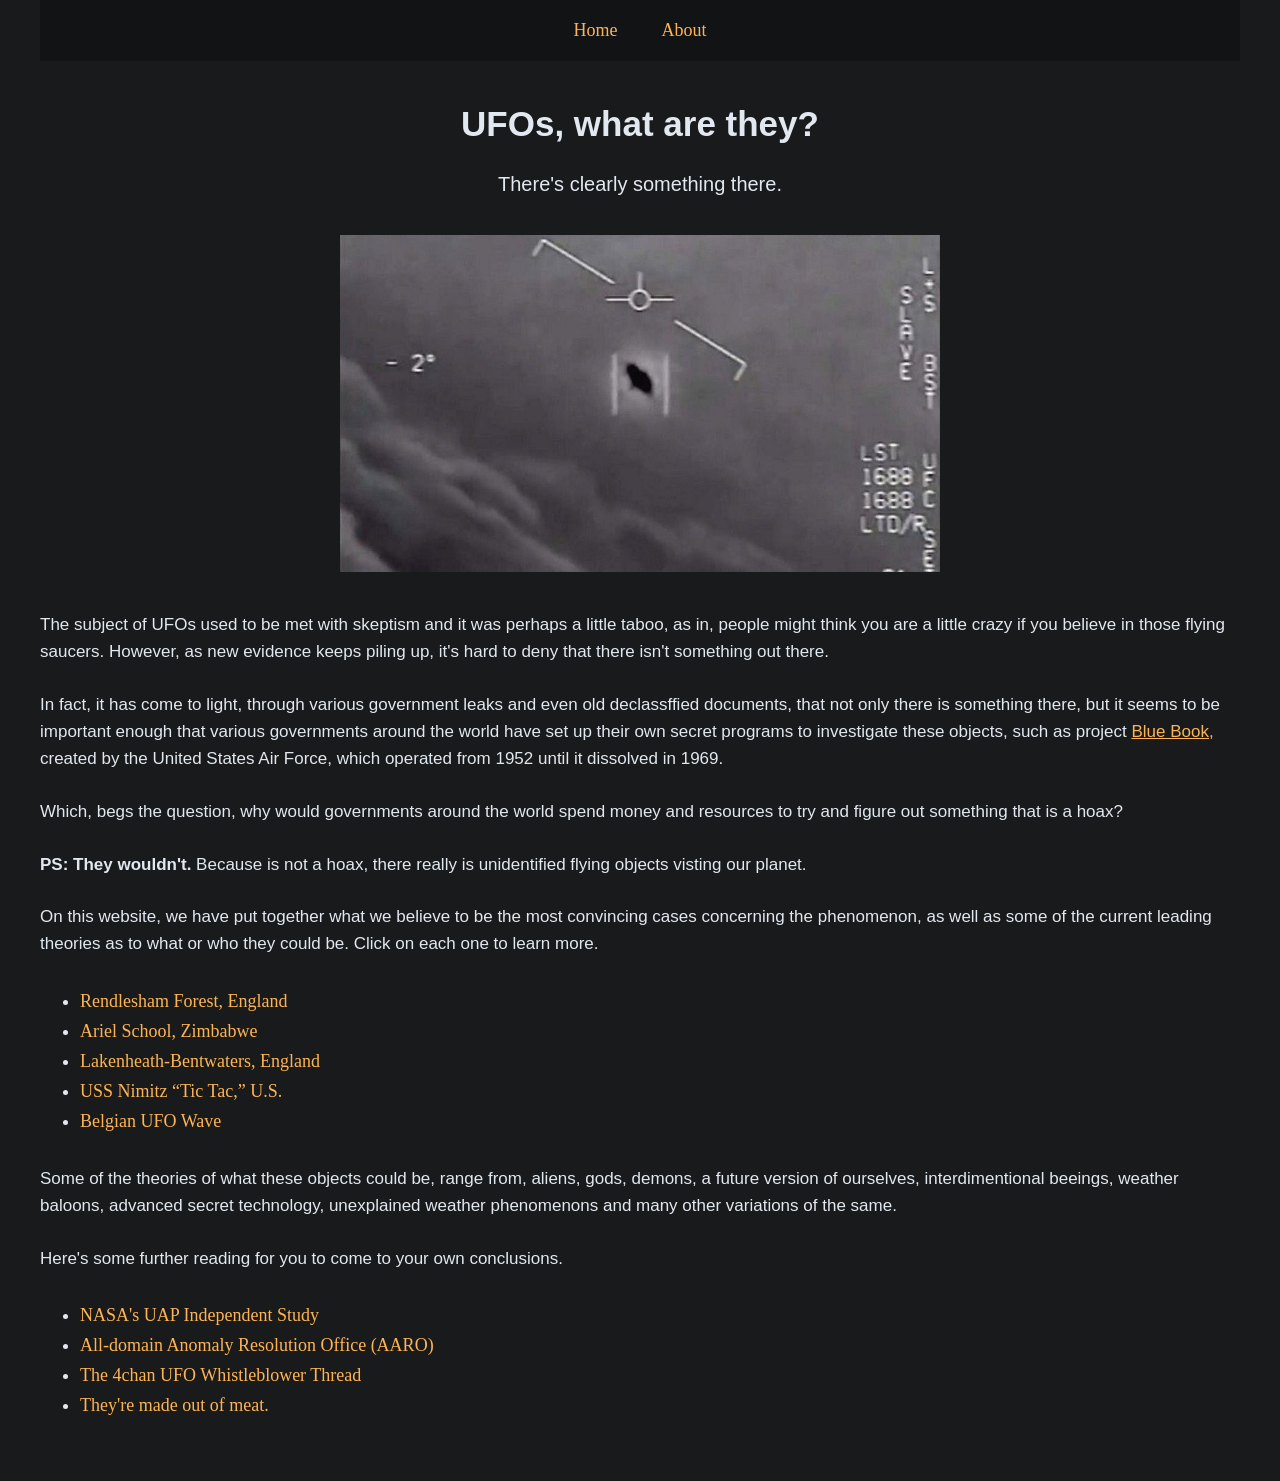
==== index.html @ 0bb03ac1 "Initial upload" ====
<!doctype html>
<html lang="en">
  <head>
    <meta charset="UTF-8" />
    <meta name="viewport" content="width=device-width, initial-scale=1.0" />
    <link rel="stylesheet" href="style.css" />
    <link rel="icon" type="image/png" href="images/favicon.png" />

    <title>Best UFO cases</title>
  </head>
  <body class="container">
    <nav>
      <a href="index.html">Home</a>
      <a href="about.html">About</a>
    </nav>
    <header>
      <h1 id="main-title">UFOs, what are they?</h1>
      <p>There's clearly something there.</p>
    </header>
    <img
      class="hero-image"
      src="images/UfoFlir.jpg"
      alt="tictac ufo still image"
    />
    <p>
      The subject of UFOs used to be met with skeptism and it was perhaps a
      little taboo, as in, people might think you are a little crazy if you
      believe in those flying saucers. However, as new evidence keeps piling up,
      it's hard to deny that there isn't something out there.
    </p>
    <p>
      In fact, it has come to light, through various government leaks and even
      old declassffied documents, that not only there is something there, but it
      seems to be important enough that various governments around the world
      have set up their own secret programs to investigate these objects, such
      as project
      <a href="https://en.wikipedia.org/wiki/Project_Blue_Book" target="_blank">
        Blue Book,</a
      >
      created by the United States Air Force, which operated from 1952 until it
      dissolved in 1969.
    </p>
    <p>
      Which, begs the question, why would governments around the world spend
      money and resources to try and figure out something that is a hoax?
    </p>
    <p>
      <b>PS: They wouldn't.</b> Because is not a hoax, there really is
      unidentified flying objects visting our planet.
    </p>

    <p>
      On this website, we have put together what we believe to be the most
      convincing cases concerning the phenomenon, as well as some of the current
      leading theories as to what or who they could be. Click on each one to
      learn more.
    </p>
    <ul>
      <li><a href="rendlesham.html">Rendlesham Forest, England</a></li>
      <li><a href="ariel.html">Ariel School, Zimbabwe</a></li>
      <li><a href="lakenheath.html">Lakenheath-Bentwaters, England</a></li>
      <li><a href="tictac.html">USS Nimitz “Tic Tac,” U.S.</a></li>
      <li><a href="belgian.html">Belgian UFO Wave</a></li>
    </ul>
    <p>
      Some of the theories of what these objects could be, range from, aliens,
      gods, demons, a future version of ourselves, interdimentional beeings,
      weather baloons, advanced secret technology, unexplained weather
      phenomenons and many other variations of the same.
    </p>
    <p>Here's some further reading for you to come to your own conclusions.</p>
    <ul>
      <li>
        <a
          href="https://science.nasa.gov/wp-content/uploads/2023/09/uap-independent-study-team-final-report.pdf?utm_source=chatgpt.com"
          target="_blank"
          >NASA's UAP Independent Study
        </a>
      </li>
      <li>
        <a
          href="https://www.aaro.mil/FAQ/?utm_source=chatgpt.com"
          target="_blank"
          >All-domain Anomaly Resolution Office (AARO)</a
        >
      </li>
      <li>
        <a
          href="https://smbtech.au/blog/the-4chan-whistleblower-thread-we-are-like-a-zoo-with-alien-zookeepers-text-version/"
          target="_blank"
          >The 4chan UFO Whistleblower Thread</a
        >
      </li>
      <li><a href="https://www.seti.net/reading/madeofmeat/made-of-meat.php?utm_source=chatgpt.com" target="_blank">They're made out of meat.</a></li>
    </ul>
  </body>
</html>
---- style.css ----
html {
  overflow-y: scroll;
}

#main-title {
  color: #e2e8f0;
  font-size: 35px;
}

.hero-image {
  display: block;
  width: 50%;
  margin: 0 auto;
  margin-bottom: 30px;
}

header {
  font-family: "Roboto", sans-serif;
  text-align: center;
  margin-top: 20px;
  margin-bottom: 15px;
}

header p {
  font-size: 20px;
  margin-top: 5px;
}

nav {
  background-color: #111314;
  padding: 20px;
  text-align: center;
}

nav a {
  color: #ffb454;
  text-decoration: none;
  margin: 0 20px;
  font-size: 18px;
  transition: color 0.3s ease;
}

nav a:hover {
  color: #22d3ee;
}

body {
  padding-bottom: 40px;
  color: #e2e8f0;
}

p {
  font-family: "Roboto", sans-serif;
  font-size: 17px;
  line-height: 1.6;
  margin-top: 0.5em;
  margin-bottom: 1em;
}

p a {
  color: #ffb454;
}

p a:hover {
  color: #22d3ee;
}

li {
  font-size: 18px;
  margin-bottom: 0.5em;
}

li a {
  text-decoration: none;
  color: #ffb454;
}

li a:hover {
  color: #22d3ee;
}

.container {
  display: flex;
  /* background-color: rgb(186, 228, 238); */
  background-color: #181a1b;
  flex-direction: column;
  max-width: 1200px;
  margin: 0 auto;
}
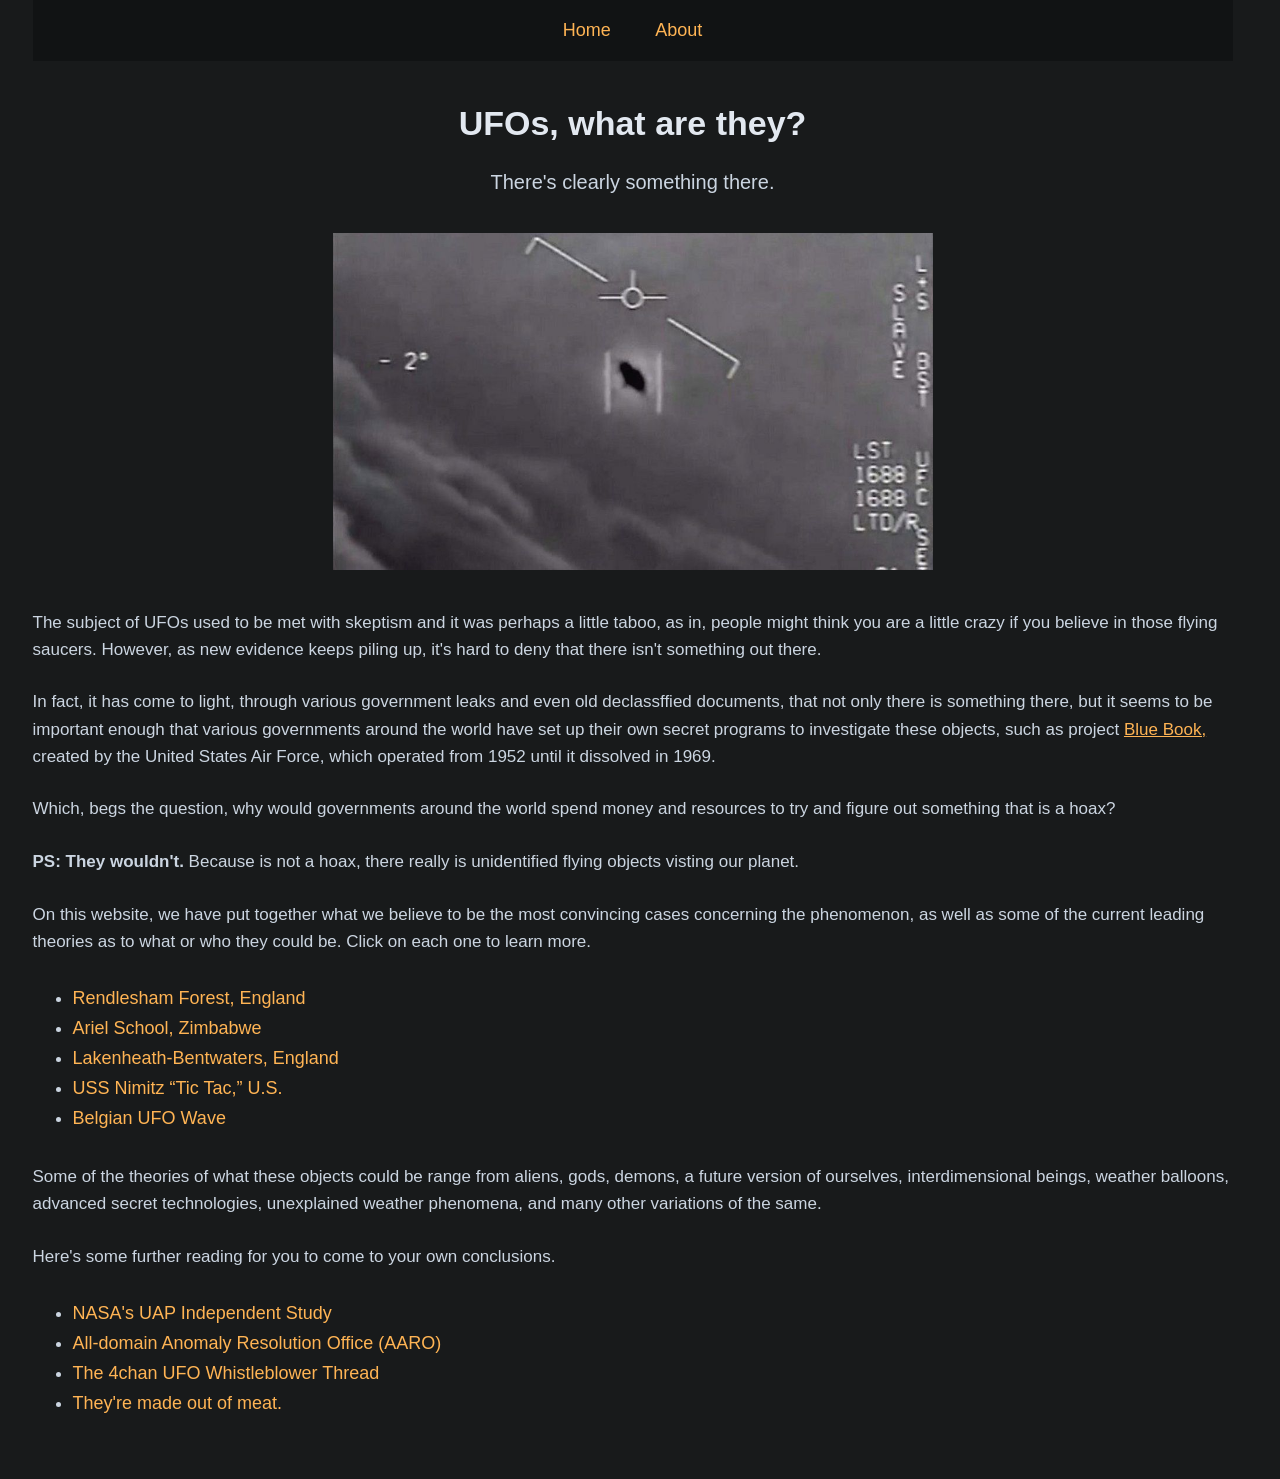
==== commit df973aef: "ADD:about page-change link colors-AI disclosures" ====
--- a/index.html
+++ b/index.html
@@ -63,11 +63,12 @@
       <li><a href="belgian.html">Belgian UFO Wave</a></li>
     </ul>
     <p>
-      Some of the theories of what these objects could be, range from, aliens,
-      gods, demons, a future version of ourselves, interdimentional beeings,
-      weather baloons, advanced secret technology, unexplained weather
-      phenomenons and many other variations of the same.
+      Some of the theories of what these objects could be range from aliens,
+      gods, demons, a future version of ourselves, interdimensional beings,
+      weather balloons, advanced secret technologies, unexplained weather
+      phenomena, and many other variations of the same.
     </p>
+
     <p>Here's some further reading for you to come to your own conclusions.</p>
     <ul>
       <li>
@@ -91,7 +92,13 @@
           >The 4chan UFO Whistleblower Thread</a
         >
       </li>
-      <li><a href="https://www.seti.net/reading/madeofmeat/made-of-meat.php?utm_source=chatgpt.com" target="_blank">They're made out of meat.</a></li>
+      <li>
+        <a
+          href="https://www.seti.net/reading/madeofmeat/made-of-meat.php?utm_source=chatgpt.com"
+          target="_blank"
+          >They're made out of meat.</a
+        >
+      </li>
     </ul>
   </body>
 </html>
--- a/style.css
+++ b/style.css
@@ -1,10 +1,10 @@
 html {
-  overflow-y: scroll;
+  scrollbar-gutter: stable;
 }
 
 #main-title {
   color: #e2e8f0;
-  font-size: 35px;
+  font-size: 34px;
 }
 
 .hero-image {
@@ -15,7 +15,6 @@
 }
 
 header {
-  font-family: "Roboto", sans-serif;
   text-align: center;
   margin-top: 20px;
   margin-bottom: 15px;
@@ -45,16 +44,18 @@
 }
 
 body {
+  font-family: "Roboto", sans-serif;
   padding-bottom: 40px;
-  color: #e2e8f0;
+  /* color: #e2e8f0; */
+   color: #cbd5e1;
 }
 
 p {
-  font-family: "Roboto", sans-serif;
   font-size: 17px;
   line-height: 1.6;
   margin-top: 0.5em;
   margin-bottom: 1em;
+  transition: color 0.3s ease;
 }
 
 p a {
@@ -73,6 +74,7 @@
 li a {
   text-decoration: none;
   color: #ffb454;
+  transition: color 0.3s ease;
 }
 
 li a:hover {
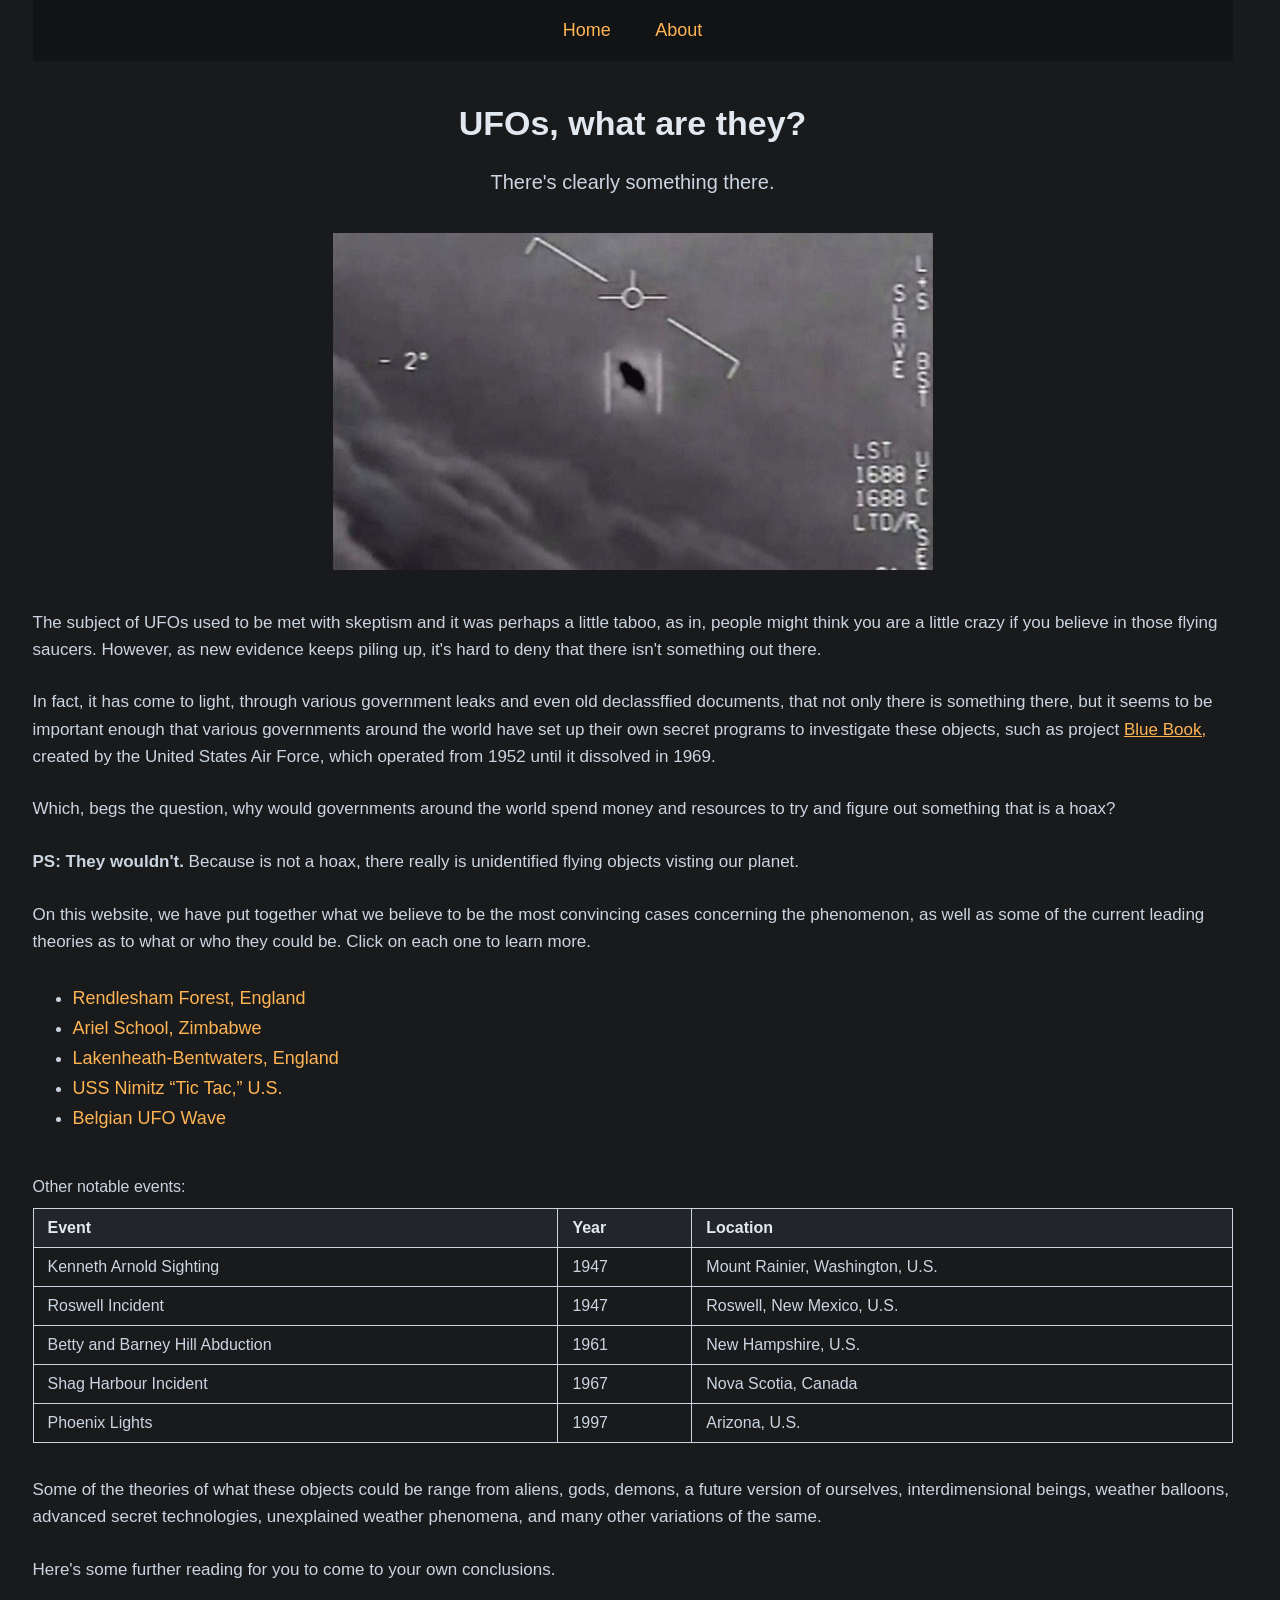
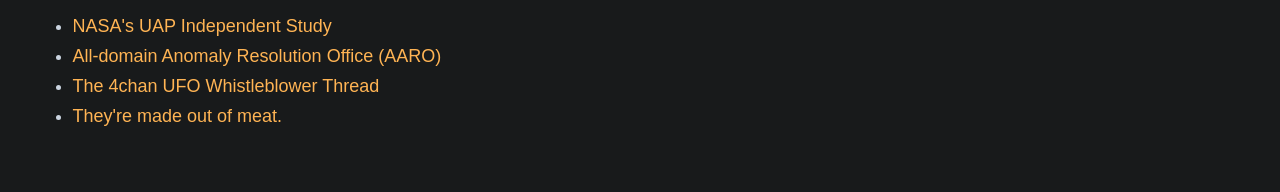
==== commit bc8b2e51: "ADD-Table and styling for table" ====
--- a/index.html
+++ b/index.html
@@ -62,6 +62,45 @@
       <li><a href="tictac.html">USS Nimitz “Tic Tac,” U.S.</a></li>
       <li><a href="belgian.html">Belgian UFO Wave</a></li>
     </ul>
+    <table>
+      <caption>
+        Other notable events:
+      </caption>
+      <thead>
+        <tr>
+          <th>Event</th>
+          <th>Year</th>
+          <th>Location</th>
+        </tr>
+      </thead>
+      <tbody>
+        <tr>
+          <td>Kenneth Arnold Sighting</td>
+          <td>1947</td>
+          <td>Mount Rainier, Washington, U.S.</td>
+        </tr>
+        <tr>
+          <td>Roswell Incident</td>
+          <td>1947</td>
+          <td>Roswell, New Mexico, U.S.</td>
+        </tr>
+        <tr>
+          <td>Betty and Barney Hill Abduction</td>
+          <td>1961</td>
+          <td>New Hampshire, U.S.</td>
+        </tr>
+        <tr>
+          <td>Shag Harbour Incident</td>
+          <td>1967</td>
+          <td>Nova Scotia, Canada</td>
+        </tr>
+        <tr>
+          <td>Phoenix Lights</td>
+          <td>1997</td>
+          <td>Arizona, U.S.</td>
+        </tr>
+      </tbody>
+    </table>
     <p>
       Some of the theories of what these objects could be range from aliens,
       gods, demons, a future version of ourselves, interdimensional beings,
--- a/style.css
+++ b/style.css
@@ -47,7 +47,7 @@
   font-family: "Roboto", sans-serif;
   padding-bottom: 40px;
   /* color: #e2e8f0; */
-   color: #cbd5e1;
+  color: #cbd5e1;
 }
 
 p {
@@ -89,3 +89,25 @@
   max-width: 1200px;
   margin: 0 auto;
 }
+
+table {
+  width: 100%;
+  border-collapse: collapse;
+  margin: 24px 0;
+}
+
+th,
+td {
+  border: 1px solid #cbd5e1;
+  padding: 10px 14px;
+  text-align: left;
+}
+
+th {
+  background-color: #22262a;
+  color: #e2e8f0;
+}
+caption {
+  text-align: left;
+  padding-bottom: 12px;
+}
